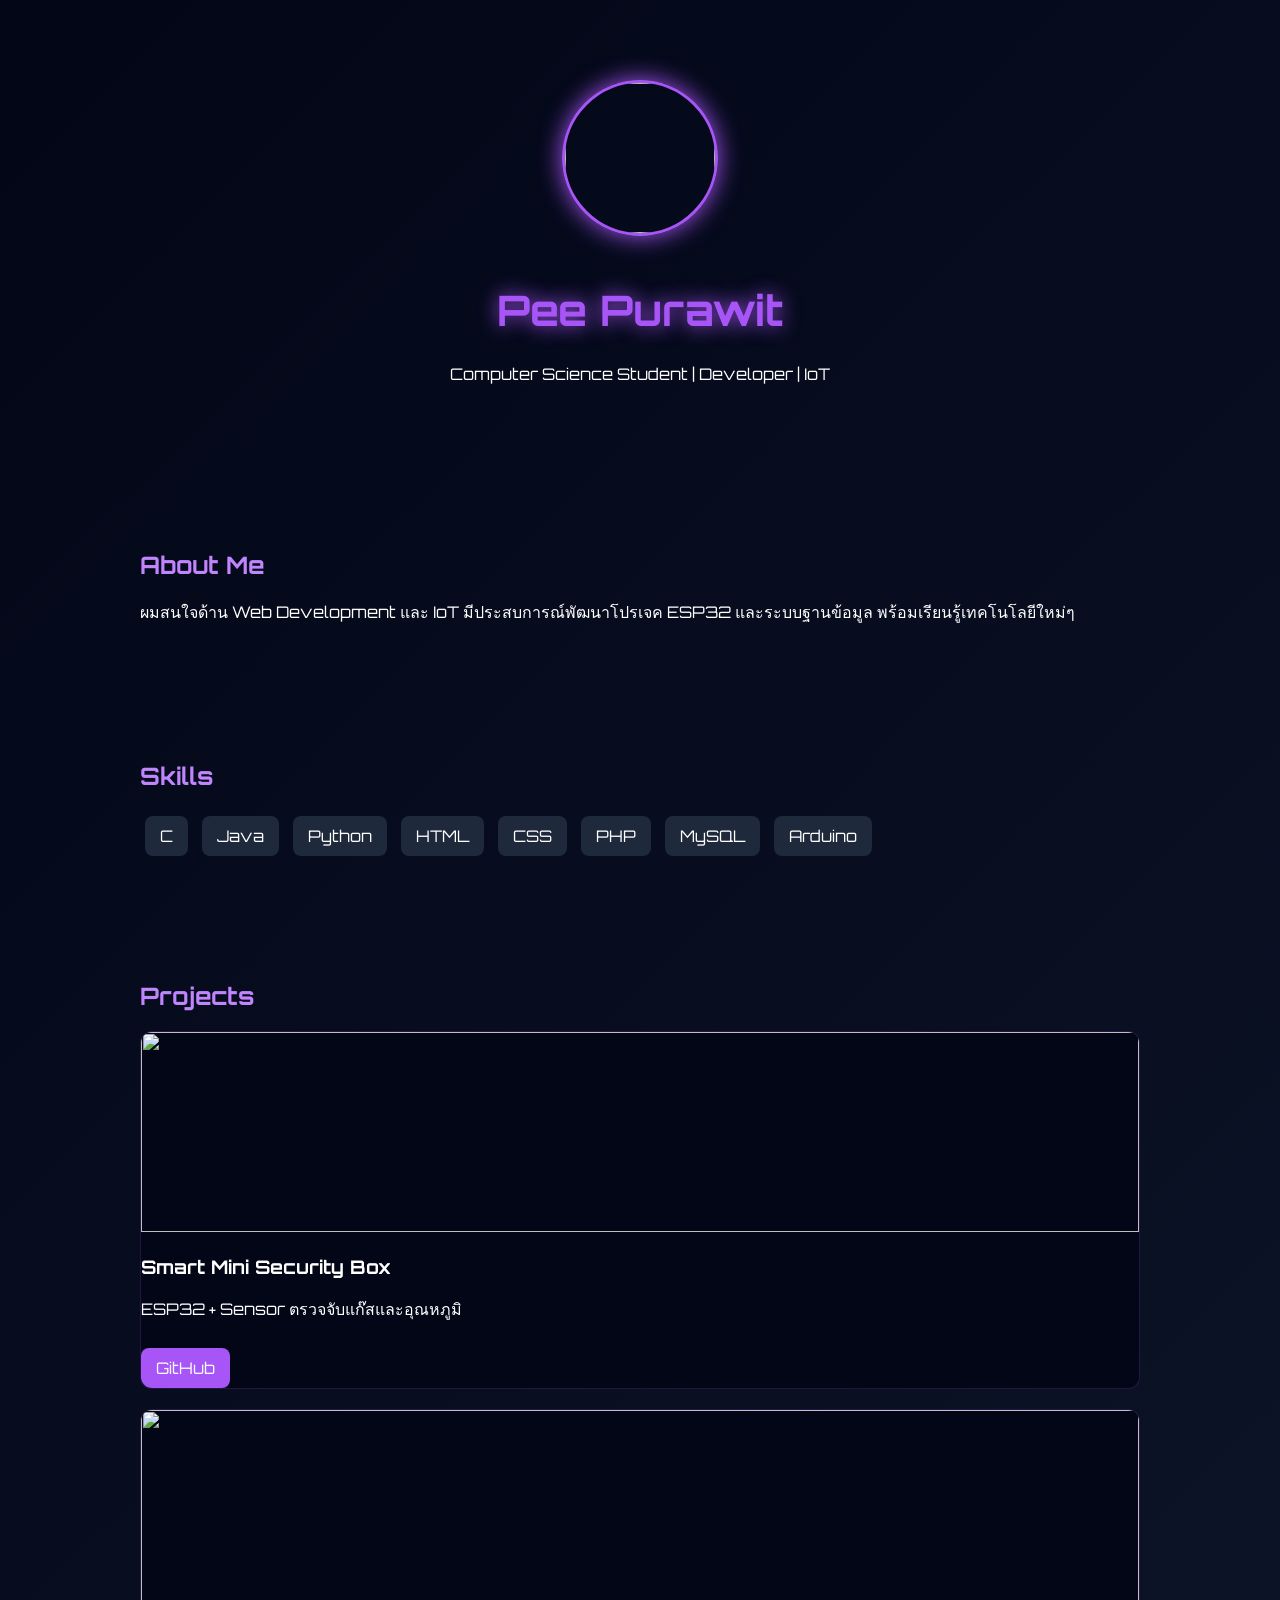
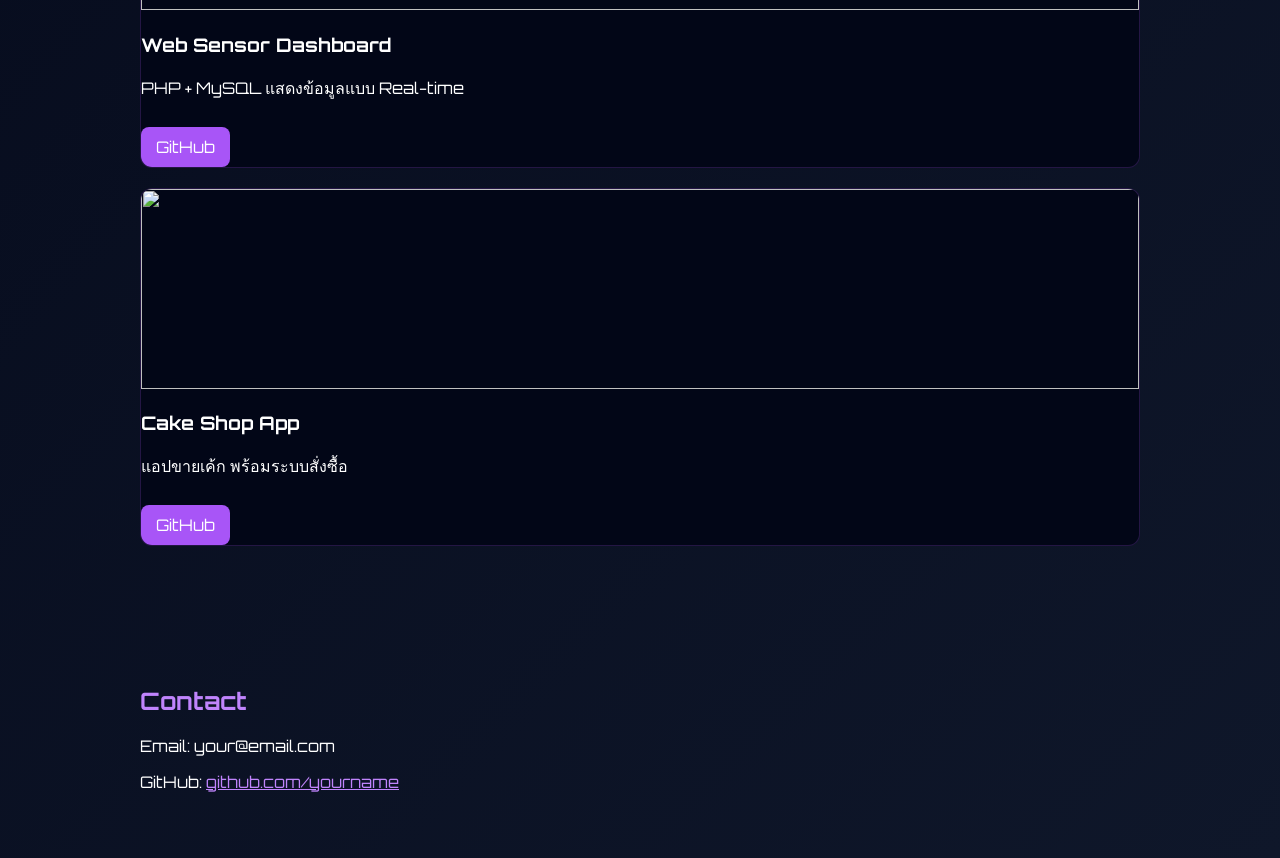
==== portfolio/index.html @ d3c7bfc9 "Add files via upload" ====
<!DOCTYPE html>
<html lang="th">
<head>
  <meta charset="UTF-8">
  <title>Pee Purawit Portfolio</title>
  <meta name="viewport" content="width=device-width, initial-scale=1.0">

  <!-- CSS -->
  <link rel="stylesheet" href="css/style.css">

  <!-- Google Font -->
  <link href="https://fonts.googleapis.com/css2?family=Orbitron:wght@400;600&display=swap" rel="stylesheet">
</head>

<body>

<!-- HEADER -->
<header>
  <img src="images/profile.jpg" class="profile">
  <h1>Pee Purawit</h1>
  <p>Computer Science Student | Developer | IoT</p>
</header>

<!-- ABOUT -->
<section>
  <h2>About Me</h2>
  <p>
    ผมสนใจด้าน Web Development และ IoT มีประสบการณ์พัฒนาโปรเจค ESP32 
    และระบบฐานข้อมูล พร้อมเรียนรู้เทคโนโลยีใหม่ๆ
  </p>
</section>

<!-- SKILLS -->
<section>
  <h2>Skills</h2>
  <div class="skills">
    <span>C</span>
    <span>Java</span>
    <span>Python</span>
    <span>HTML</span>
    <span>CSS</span>
    <span>PHP</span>
    <span>MySQL</span>
    <span>Arduino</span>
  </div>
</section>

<!-- PROJECTS -->
<section>
  <h2>Projects</h2>

  <div class="project">
    <img src="images/project1.jpg">
    <div class="project-content">
      <h3>Smart Mini Security Box</h3>
      <p>ESP32 + Sensor ตรวจจับแก๊สและอุณหภูมิ</p>
      <a href="https://github.com/yourname/project1" class="btn">GitHub</a>
    </div>
  </div>

  <div class="project">
    <img src="images/project2.jpg">
    <div class="project-content">
      <h3>Web Sensor Dashboard</h3>
      <p>PHP + MySQL แสดงข้อมูลแบบ Real-time</p>
      <a href="https://github.com/yourname/project2" class="btn">GitHub</a>
    </div>
  </div>

  <div class="project">
    <img src="images/project3.jpg">
    <div class="project-content">
      <h3>Cake Shop App</h3>
      <p>แอปขายเค้ก พร้อมระบบสั่งซื้อ</p>
      <a href="https://github.com/yourname/project3" class="btn">GitHub</a>
    </div>
  </div>

</section>

<!-- CONTACT -->
<section>
  <h2>Contact</h2>
  <p>Email: your@email.com</p>
  <p>GitHub: <a href="https://github.com/yourname">github.com/yourname</a></p>
</section>

<!-- JS -->
<script src="js/script.js"></script>

</body>
</html>
---- portfolio/css/style.css ----
body {
  margin: 0;
  font-family: 'Orbitron', sans-serif;
  background: linear-gradient(135deg, #020617, #0f172a);
  color: white;
  scroll-behavior: smooth;
}

/* HEADER */
header {
  text-align: center;
  padding: 80px 20px;
}

header h1 {
  font-size: 42px;
  color: #a855f7;
  text-shadow: 0 0 20px #a855f7;
}

/* PROFILE */
.profile {
  width: 150px;
  height: 150px;
  border-radius: 50%;
  object-fit: cover;
  border: 3px solid #a855f7;
  box-shadow: 0 0 25px #a855f7;
  margin-bottom: 20px;
  transition: 0.4s;
}

.profile:hover {
  transform: scale(1.1);
  box-shadow: 0 0 50px #a855f7;
}

/* SECTION */
section {
  max-width: 1000px;
  margin: auto;
  padding: 50px 20px;
  opacity: 0;
  transform: translateY(50px);
  transition: 0.8s;
}

section.show {
  opacity: 1;
  transform: translateY(0);
}

h2 {
  color: #c084fc;
}

/* SKILLS */
.skills span {
  background: #1e293b;
  padding: 10px 15px;
  margin: 5px;
  display: inline-block;
  border-radius: 8px;
  transition: 0.3s;
}

.skills span:hover {
  background: #a855f7;
  color: white;
  transform: scale(1.1);
}

/* PROJECT */
.project {
  background: #020617;
  border-radius: 12px;
  overflow: hidden;
  margin: 20px 0;
  transition: 0.4s;
  border: 1px solid rgba(168,85,247,0.2);
}

.project:hover {
  transform: translateY(-10px);
  box-shadow: 0 10px 40px rgba(168,85,247,0.4);
}

.project img {
  width: 100%;
  height: 200px;
  object-fit: cover;
  transition: 0.4s;
}

.project:hover img {
  transform: scale(1.1);
}

/* BUTTON */
.btn {
  display: inline-block;
  margin-top: 10px;
  padding: 10px 15px;
  background: #a855f7;
  color: white;
  text-decoration: none;
  border-radius: 8px;
  transition: 0.3s;
}

.btn:hover {
  background: #9333ea;
  box-shadow: 0 0 20px #a855f7;
}

/* LINK */
a {
  color: #c084fc;
}
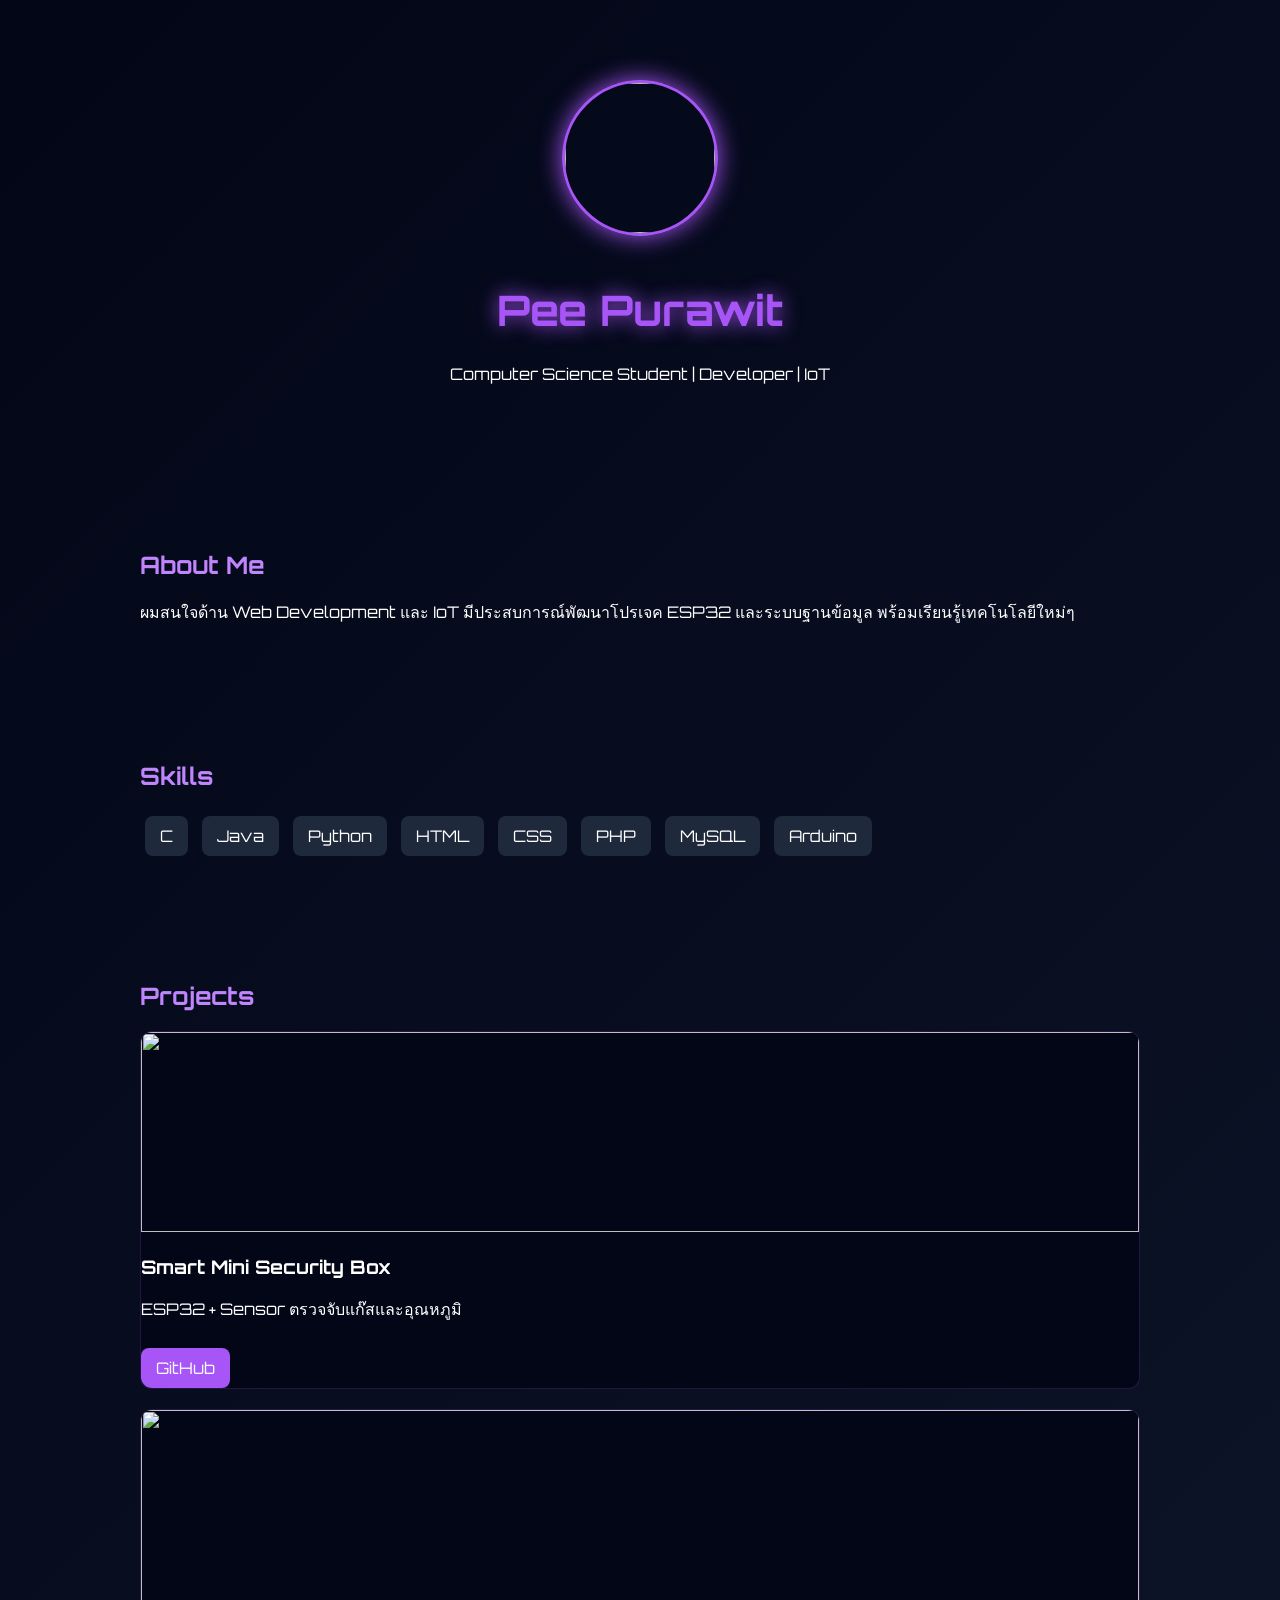
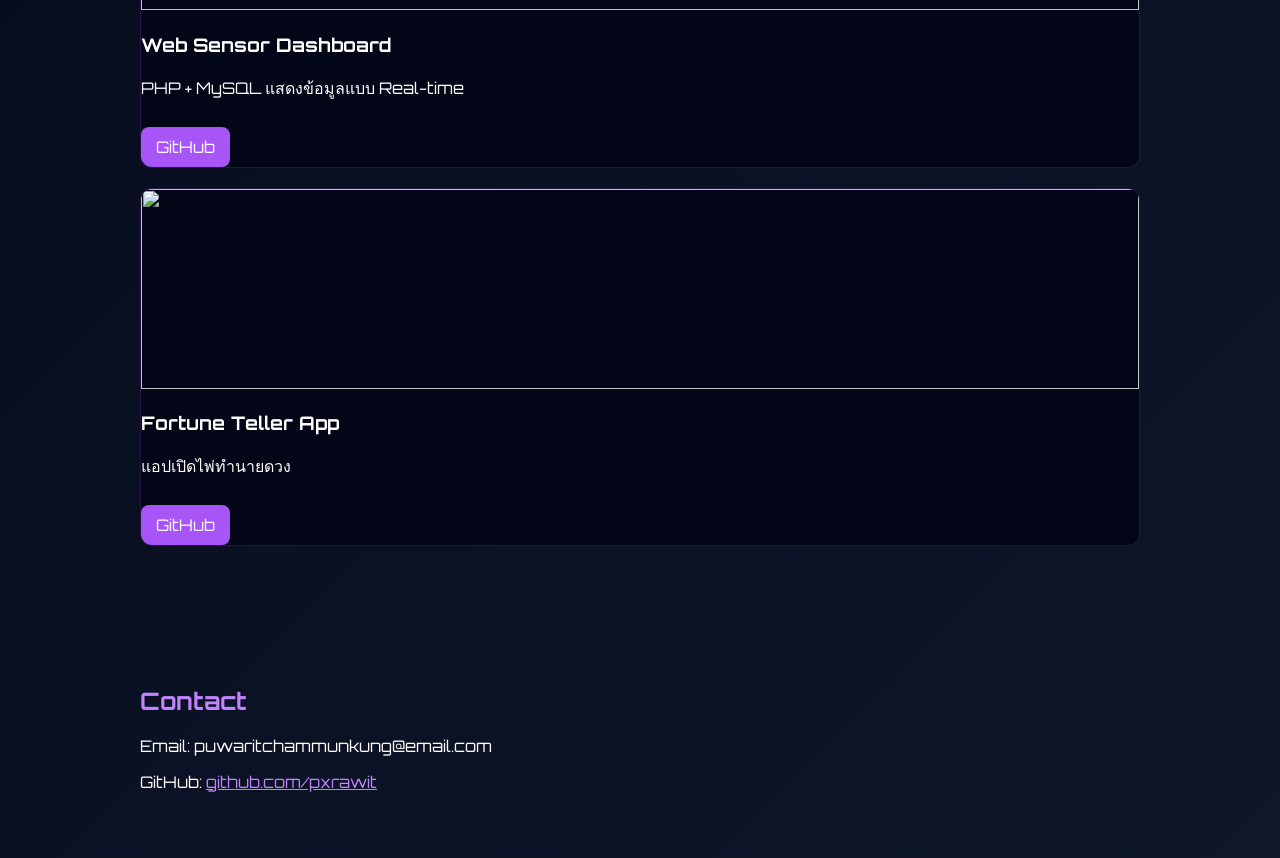
==== commit 72f2467d: "Update index.html" ====
--- a/portfolio/index.html
+++ b/portfolio/index.html
@@ -70,8 +70,8 @@
   <div class="project">
     <img src="images/project3.jpg">
     <div class="project-content">
-      <h3>Cake Shop App</h3>
-      <p>แอปขายเค้ก พร้อมระบบสั่งซื้อ</p>
+      <h3>Fortune Teller App</h3>
+      <p>แอปเปิดไพ่ทำนายดวง</p>
       <a href="https://github.com/yourname/project3" class="btn">GitHub</a>
     </div>
   </div>
@@ -81,12 +81,12 @@
 <!-- CONTACT -->
 <section>
   <h2>Contact</h2>
-  <p>Email: your@email.com</p>
-  <p>GitHub: <a href="https://github.com/yourname">github.com/yourname</a></p>
+  <p>Email: puwaritchammunkung@email.com</p>
+  <p>GitHub: <a href="https://github.com/pxrawit">github.com/pxrawit</a></p>
 </section>
 
 <!-- JS -->
 <script src="js/script.js"></script>
 
 </body>
-</html>+</html>
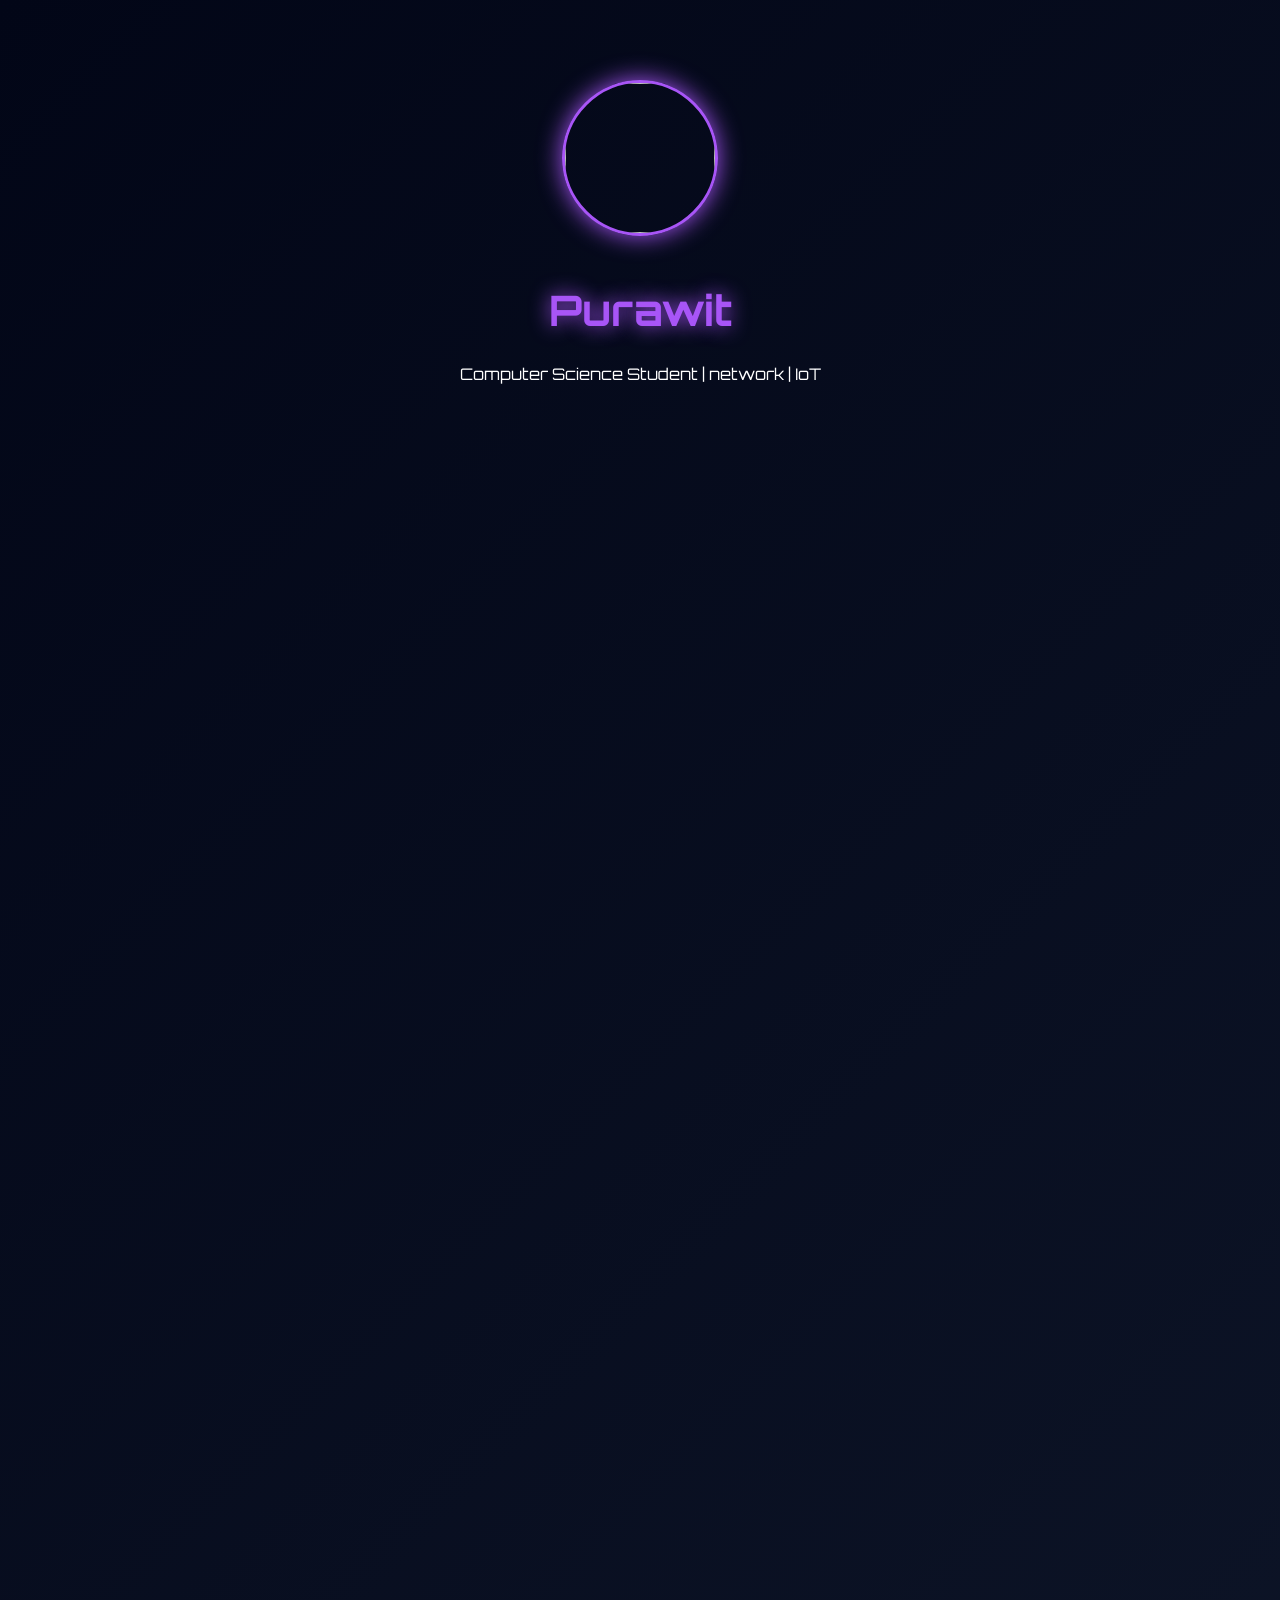
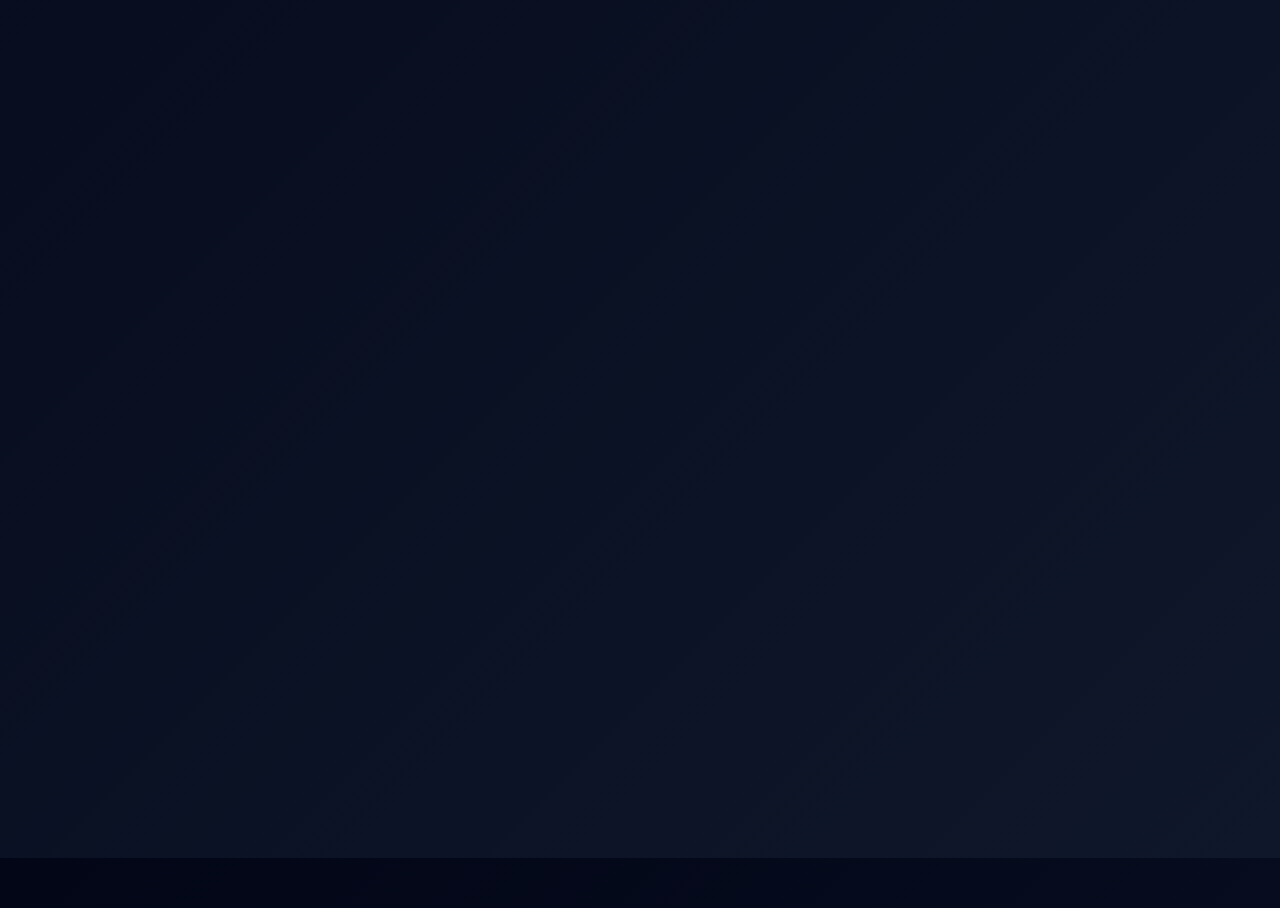
==== commit 9fee2810: "index.html" ====
--- a/portfolio/index.html
+++ b/portfolio/index.html
@@ -1,92 +1,92 @@
-<!DOCTYPE html>
-<html lang="th">
-<head>
-  <meta charset="UTF-8">
-  <title>Pee Purawit Portfolio</title>
-  <meta name="viewport" content="width=device-width, initial-scale=1.0">
-
-  <!-- CSS -->
-  <link rel="stylesheet" href="css/style.css">
-
-  <!-- Google Font -->
-  <link href="https://fonts.googleapis.com/css2?family=Orbitron:wght@400;600&display=swap" rel="stylesheet">
-</head>
-
-<body>
-
-<!-- HEADER -->
-<header>
-  <img src="images/profile.jpg" class="profile">
-  <h1>Pee Purawit</h1>
-  <p>Computer Science Student | Developer | IoT</p>
-</header>
-
-<!-- ABOUT -->
-<section>
-  <h2>About Me</h2>
-  <p>
-    ผมสนใจด้าน Web Development และ IoT มีประสบการณ์พัฒนาโปรเจค ESP32 
-    และระบบฐานข้อมูล พร้อมเรียนรู้เทคโนโลยีใหม่ๆ
-  </p>
-</section>
-
-<!-- SKILLS -->
-<section>
-  <h2>Skills</h2>
-  <div class="skills">
-    <span>C</span>
-    <span>Java</span>
-    <span>Python</span>
-    <span>HTML</span>
-    <span>CSS</span>
-    <span>PHP</span>
-    <span>MySQL</span>
-    <span>Arduino</span>
-  </div>
-</section>
-
-<!-- PROJECTS -->
-<section>
-  <h2>Projects</h2>
-
-  <div class="project">
-    <img src="images/project1.jpg">
-    <div class="project-content">
-      <h3>Smart Mini Security Box</h3>
-      <p>ESP32 + Sensor ตรวจจับแก๊สและอุณหภูมิ</p>
-      <a href="https://github.com/yourname/project1" class="btn">GitHub</a>
-    </div>
-  </div>
-
-  <div class="project">
-    <img src="images/project2.jpg">
-    <div class="project-content">
-      <h3>Web Sensor Dashboard</h3>
-      <p>PHP + MySQL แสดงข้อมูลแบบ Real-time</p>
-      <a href="https://github.com/yourname/project2" class="btn">GitHub</a>
-    </div>
-  </div>
-
-  <div class="project">
-    <img src="images/project3.jpg">
-    <div class="project-content">
-      <h3>Fortune Teller App</h3>
-      <p>แอปเปิดไพ่ทำนายดวง</p>
-      <a href="https://github.com/yourname/project3" class="btn">GitHub</a>
-    </div>
-  </div>
-
-</section>
-
-<!-- CONTACT -->
-<section>
-  <h2>Contact</h2>
-  <p>Email: puwaritchammunkung@email.com</p>
-  <p>GitHub: <a href="https://github.com/pxrawit">github.com/pxrawit</a></p>
-</section>
-
-<!-- JS -->
-<script src="js/script.js"></script>
-
-</body>
-</html>
+<!DOCTYPE html>
+<html lang="th">
+<head>
+  <meta charset="UTF-8">
+  <title>Pee Purawit Portfolio</title>
+  <meta name="viewport" content="width=device-width, initial-scale=1.0">
+
+  <!-- CSS -->
+  <link rel="stylesheet" href="css/style.css">
+
+  <!-- Google Font -->
+  <link href="https://fonts.googleapis.com/css2?family=Orbitron:wght@400;600&display=swap" rel="stylesheet">
+</head>
+
+<body>
+
+<!-- HEADER -->
+<header>
+  <img src="images/profile.jpg" class="profile">
+  <h1>Purawit</h1>
+  <p>Computer Science Student | network | IoT</p>
+</header>
+
+<!-- ABOUT -->
+<section>
+  <h2>About Me</h2>
+  <p>
+    สนใจด้าน network และ IoT มีประสบการณ์พัฒนาโปรเจค ESP32 
+    และระบบฐานข้อมูล พร้อมเรียนรู้เทคโนโลยีใหม่ๆ
+  </p>
+</section>
+
+<!-- SKILLS -->
+<section>
+  <h2>Skills</h2>
+  <div class="skills">
+    <span>C</span>
+    <span>Java</span>
+    <span>Python</span>
+    <span>HTML</span>
+    <span>CSS</span>
+    <span>PHP</span>
+    <span>MySQL</span>
+    <span>Arduino</span>
+  </div>
+</section>
+
+<!-- PROJECTS -->
+<section>
+  <h2>Projects</h2>
+
+  <div class="project">
+    <img src="images/project1.jpg">
+    <div class="project-content">
+      <h3>Smart Mini Security Box</h3>
+      <p>ESP32 + Sensor ตรวจจับแก๊สและอุณหภูมิ</p>
+      <a href="https://github.com/yourname/project1" class="btn">GitHub</a>
+    </div>
+  </div>
+
+  <div class="project">
+    <img src="images/project2.jpg">
+    <div class="project-content">
+      <h3>Web Sensor Dashboard</h3>
+      <p>PHP + MySQL แสดงข้อมูลแบบ Real-time</p>
+      <a href="https://github.com/yourname/project2" class="btn">GitHub</a>
+    </div>
+  </div>
+
+  <div class="project">
+    <img src="images/project3.jpg">
+    <div class="project-content">
+      <h3>Cake Shop App</h3>
+      <p>แอปขายเค้ก พร้อมระบบสั่งซื้อ</p>
+      <a href="https://github.com/yourname/project3" class="btn">GitHub</a>
+    </div>
+  </div>
+
+</section>
+
+<!-- CONTACT -->
+<section>
+  <h2>Contact</h2>
+  <p>Email: your@email.com</p>
+  <p>GitHub: <a href="https://github.com/pxrawit>github.com/pxrawit</a></p>
+</section>
+
+<!-- JS -->
+<script src="js/script.js"></script>
+
+</body>
+</html>
